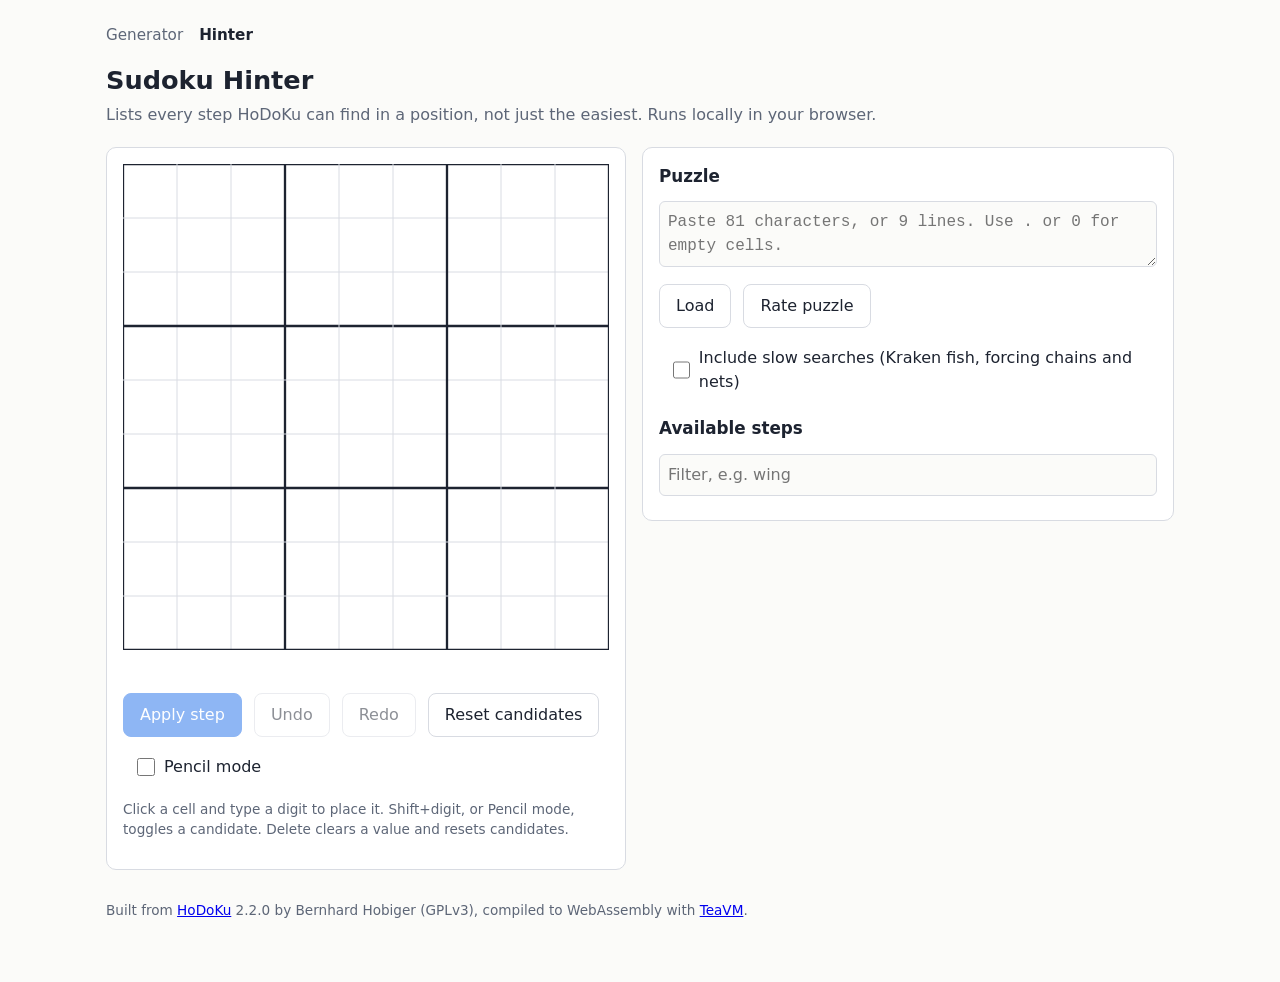
==== docs/hinter.html @ 81643546 "Add hinter page listing all available HoDoKu steps Co-Authored-By: Claude Sonnet 5.5 <noreply@anthro" ====
<!doctype html>
<html lang="en">
<head>
<meta charset="utf-8">
<meta name="viewport" content="width=device-width, initial-scale=1">
<title>Sudoku Hinter</title>
<link rel="stylesheet" href="style.css">
<style>
main.wide { max-width: 1100px; }
.layout { display: grid; grid-template-columns: minmax(300px, 520px) 1fr; gap: 16px; align-items: start; }
@media (max-width: 860px) { .layout { grid-template-columns: 1fr; } }
#board { width: 100%; height: auto; display: block; touch-action: manipulation; user-select: none; }
#board text { font-family: inherit; }
.cellbg { fill: var(--card); }
.cellbg.sel { fill: rgba(31, 111, 235, 0.18); }
.hl-idx { fill: rgba(240, 200, 60, 0.35); }
.hl-base { fill: rgba(60, 140, 240, 0.18); }
.hl-cover { fill: rgba(240, 140, 60, 0.18); }
.hl-set { fill: rgba(60, 180, 90, 0.35); }
.als0 { fill: rgba(60, 180, 90, 0.22); }
.als1 { fill: rgba(60, 140, 240, 0.22); }
.als2 { fill: rgba(200, 90, 200, 0.22); }
.als3 { fill: rgba(240, 160, 60, 0.22); }
.col0 { fill: rgba(60, 180, 90, 0.3); }
.col1 { fill: rgba(240, 160, 60, 0.3); }
.val { fill: var(--fg); font-size: 34px; text-anchor: middle; dominant-baseline: central; }
.val.user { fill: var(--accent); }
.val.setv { fill: #1f9d4d; font-weight: 700; }
.cand { fill: var(--muted); font-size: 13px; text-anchor: middle; dominant-baseline: central; }
.cand.pat { fill: #fff; }
.cand.del { fill: #fff; }
.cand.fin { fill: #fff; }
.cand.endo { fill: #fff; }
.cand.cann { fill: #fff; }
.cand.node { fill: var(--fg); font-weight: 700; }
.dot.pat { fill: #1f9d4d; }
.dot.del { fill: #d6334a; }
.dot.fin { fill: #2f7bd8; }
.dot.endo { fill: #9a4fd0; }
.dot.cann { fill: #8a1020; }
.dot.node { fill: rgba(60, 140, 240, 0.3); }
.link { stroke: #2f7bd8; stroke-width: 2.2; fill: none; }
.link.weak { stroke-dasharray: 5 4; stroke: #c07a1a; }
.grid-thin { stroke: var(--line); stroke-width: 1; }
.grid-thick { stroke: var(--fg); stroke-width: 2.4; }
#steps { max-height: 640px; overflow: auto; }
.group { margin-bottom: 10px; }
.ghead { font-weight: 600; font-size: 0.92rem; padding: 4px 0; border-bottom: 1px solid var(--line); display: flex; justify-content: space-between; }
.ghead span { color: var(--muted); font-weight: 400; }
.step { padding: 6px 8px; border-radius: 6px; cursor: pointer; font-size: 0.9rem; display: flex; gap: 8px; justify-content: space-between; align-items: center; }
.step:hover { background: rgba(31, 111, 235, 0.08); }
.step.on { background: rgba(31, 111, 235, 0.16); }
.step button { padding: 3px 10px; font-size: 0.85rem; }
textarea { width: 100%; font: inherit; font-family: ui-monospace, Menlo, monospace; color: inherit; background: var(--bg); border: 1px solid var(--line); border-radius: 6px; padding: 8px; }
.explain { margin: 10px 0 0; font-size: 0.95rem; min-height: 1.5em; }
.rating { font-size: 0.9rem; margin-top: 8px; }
.rating ul { margin: 6px 0 0; padding-left: 18px; color: var(--muted); }
</style>
</head>
<body>
<main class="wide">
  <nav><a href="index.html">Generator</a><a class="here" href="hinter.html">Hinter</a></nav>
  <h1>Sudoku Hinter</h1>
  <p class="lead">Lists every step HoDoKu can find in a position, not just the easiest. Runs locally in your browser.</p>

  <div class="layout">
    <section>
      <svg id="board" viewBox="0 0 504 504" aria-label="Sudoku board"></svg>
      <p class="explain" id="explain"></p>
      <div class="row" style="margin-top:10px">
        <button id="apply" class="primary" type="button" disabled>Apply step</button>
        <button id="undo" type="button" disabled>Undo</button>
        <button id="redo" type="button" disabled>Redo</button>
        <button id="refill" type="button">Reset candidates</button>
        <label class="cell"><input id="pencil" type="checkbox"> Pencil mode</label>
      </div>
      <p class="note">Click a cell and type a digit to place it. Shift+digit, or Pencil mode, toggles a candidate. Delete clears a value and resets candidates.</p>
    </section>

    <section>
      <h2>Puzzle</h2>
      <textarea id="puzzle" rows="2" placeholder="Paste 81 characters, or 9 lines. Use . or 0 for empty cells."></textarea>
      <div class="row" style="margin-top:10px">
        <button id="load" type="button">Load</button>
        <button id="rate" type="button">Rate puzzle</button>
        <label class="cell"><input id="heavy" type="checkbox"> Include slow searches (Kraken fish, forcing chains and nets)</label>
      </div>
      <div class="rating" id="rating"></div>
      <h2 style="margin-top:16px">Available steps <span class="note" id="progress"></span></h2>
      <div class="row" style="margin-bottom:8px">
        <input id="filter" type="search" placeholder="Filter, e.g. wing" style="flex:1;padding:8px;font:inherit;color:inherit;background:var(--bg);border:1px solid var(--line);border-radius:6px">
      </div>
      <div id="steps"></div>
    </section>
  </div>

  <p class="note">Built from <a href="https://hodoku.sourceforge.net/">HoDoKu</a> 2.2.0 by Bernhard Hobiger (GPLv3), compiled to WebAssembly with <a href="https://teavm.org/">TeaVM</a>.</p>
</main>
<script src="hinter.js"></script>
</body>
</html>
---- docs/style.css ----
:root {
  --bg: #fbfbf9;
  --fg: #1d2330;
  --muted: #5d6677;
  --line: #d8dbe2;
  --accent: #1f6feb;
  --accent-fg: #ffffff;
  --card: #ffffff;
  --warn: #9a5b00;
}
@media (prefers-color-scheme: dark) {
  :root {
    --bg: #14171d;
    --fg: #e6e9ef;
    --muted: #9aa3b2;
    --line: #2d333f;
    --accent: #5b9dff;
    --accent-fg: #0b1220;
    --card: #1b1f27;
    --warn: #e0a54a;
  }
}
* { box-sizing: border-box; }
body {
  margin: 0;
  background: var(--bg);
  color: var(--fg);
  font: 16px/1.5 system-ui, -apple-system, "Segoe UI", Roboto, sans-serif;
}
main {
  max-width: 760px;
  margin: 0 auto;
  padding: 24px 16px 48px;
}
h1 { font-size: 1.6rem; margin: 0 0 4px; }
p.lead { color: var(--muted); margin: 0 0 20px; }
section {
  background: var(--card);
  border: 1px solid var(--line);
  border-radius: 10px;
  padding: 16px;
  margin-bottom: 16px;
}
h2 { font-size: 1.05rem; margin: 0 0 12px; }
table { border-collapse: collapse; width: 100%; }
th, td { padding: 8px 6px; text-align: center; border-bottom: 1px solid var(--line); }
th:first-child, td:first-child { text-align: left; }
tr:last-child td { border-bottom: 0; }
label.cell { display: inline-flex; align-items: center; gap: 6px; cursor: pointer; padding: 6px 10px; }
.tag { font-size: 0.75rem; color: var(--muted); }
.tag.rare { color: var(--warn); }
.row { display: flex; flex-wrap: wrap; gap: 12px; align-items: center; }
input[type=number] {
  width: 90px;
  padding: 8px;
  font: inherit;
  color: inherit;
  background: var(--bg);
  border: 1px solid var(--line);
  border-radius: 6px;
}
input[type=checkbox] { width: 18px; height: 18px; accent-color: var(--accent); }
button {
  font: inherit;
  padding: 9px 16px;
  border-radius: 8px;
  border: 1px solid var(--line);
  background: var(--card);
  color: var(--fg);
  cursor: pointer;
}
button.primary { background: var(--accent); color: var(--accent-fg); border-color: var(--accent); }
button:disabled { opacity: 0.5; cursor: default; }
.bars { display: grid; gap: 6px; }
.bar { display: grid; grid-template-columns: 11em 1fr 4.5em; gap: 8px; align-items: center; font-size: 0.9rem; }
.track { height: 10px; background: var(--line); border-radius: 5px; overflow: hidden; }
.fill { height: 100%; width: 0; background: var(--accent); }
.status { color: var(--muted); font-size: 0.9rem; margin-top: 10px; }
.note { color: var(--muted); font-size: 0.85rem; }
.error { color: var(--warn); }
@media (max-width: 520px) {
  .bar { grid-template-columns: 8em 1fr 4em; }
  th, td { padding: 6px 2px; }
}

nav { display: flex; gap: 16px; margin-bottom: 14px; font-size: 0.95rem; }
nav a { color: var(--muted); text-decoration: none; }
nav a.here { color: var(--fg); font-weight: 600; }
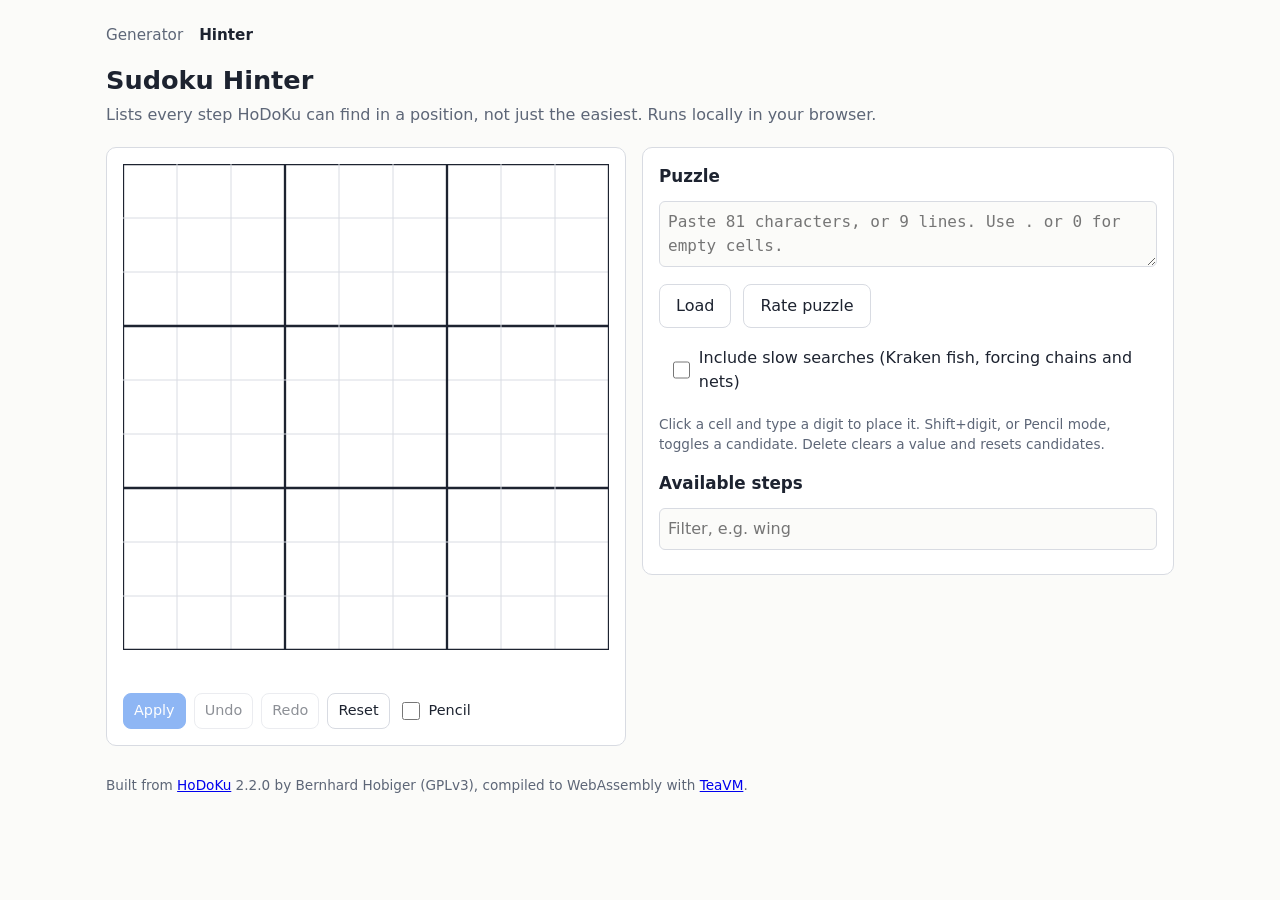
==== commit 40752d3c: "Fix hinter mobile layout: constrain column width and pin the board Co-Authored-By: Claude Sonnet 5.5" ====
--- a/docs/hinter.html
+++ b/docs/hinter.html
@@ -7,8 +7,29 @@
 <link rel="stylesheet" href="style.css">
 <style>
 main.wide { max-width: 1100px; }
-.layout { display: grid; grid-template-columns: minmax(300px, 520px) 1fr; gap: 16px; align-items: start; }
-@media (max-width: 860px) { .layout { grid-template-columns: 1fr; } }
+.layout { display: grid; grid-template-columns: minmax(300px, 520px) minmax(0, 1fr); gap: 16px; align-items: start; }
+.layout > section { min-width: 0; }
+.boardcard { position: sticky; top: 8px; }
+.compact { display: flex; flex-wrap: wrap; gap: 8px; align-items: center; margin-top: 10px; }
+.compact button { padding: 6px 10px; font-size: 0.9rem; }
+.compact label { font-size: 0.9rem; display: inline-flex; gap: 6px; align-items: center; }
+#explain { overflow-wrap: anywhere; }
+@media (max-width: 860px) {
+  main.wide { padding: 12px 12px 32px; }
+  h1 { font-size: 1.3rem; }
+  p.lead { display: none; }
+  .layout { grid-template-columns: minmax(0, 1fr); gap: 12px; }
+  .compact { gap: 6px; margin-top: 6px; }
+  .boardcard { top: 0; z-index: 5; padding: 8px; box-shadow: 0 4px 10px rgba(0, 0, 0, 0.12); }
+  #board { max-width: min(100%, 40vh); margin: 0 auto; }
+  #explain { margin: 6px 0 0; font-size: 0.85rem; min-height: 0; display: -webkit-box; -webkit-line-clamp: 2; -webkit-box-orient: vertical; overflow: hidden; }
+  #steps { max-height: none; overflow: visible; }
+  .step { font-size: 0.85rem; }
+}
+@media (max-width: 860px) and (max-height: 560px) {
+  .boardcard { position: static; }
+  #board { max-width: min(100%, 60vh); }
+}
 #board { width: 100%; height: auto; display: block; touch-action: manipulation; user-select: none; }
 #board text { font-family: inherit; }
 .cellbg { fill: var(--card); }
@@ -47,6 +68,7 @@
 .group { margin-bottom: 10px; }
 .ghead { font-weight: 600; font-size: 0.92rem; padding: 4px 0; border-bottom: 1px solid var(--line); display: flex; justify-content: space-between; }
 .ghead span { color: var(--muted); font-weight: 400; }
+.step > div { min-width: 0; overflow-wrap: anywhere; }
 .step { padding: 6px 8px; border-radius: 6px; cursor: pointer; font-size: 0.9rem; display: flex; gap: 8px; justify-content: space-between; align-items: center; }
 .step:hover { background: rgba(31, 111, 235, 0.08); }
 .step.on { background: rgba(31, 111, 235, 0.16); }
@@ -64,17 +86,16 @@
   <p class="lead">Lists every step HoDoKu can find in a position, not just the easiest. Runs locally in your browser.</p>
 
   <div class="layout">
-    <section>
+    <section class="boardcard">
       <svg id="board" viewBox="0 0 504 504" aria-label="Sudoku board"></svg>
       <p class="explain" id="explain"></p>
-      <div class="row" style="margin-top:10px">
-        <button id="apply" class="primary" type="button" disabled>Apply step</button>
+      <div class="compact">
+        <button id="apply" class="primary" type="button" disabled>Apply</button>
         <button id="undo" type="button" disabled>Undo</button>
         <button id="redo" type="button" disabled>Redo</button>
-        <button id="refill" type="button">Reset candidates</button>
-        <label class="cell"><input id="pencil" type="checkbox"> Pencil mode</label>
+        <button id="refill" type="button" title="Reset candidates">Reset</button>
+        <label><input id="pencil" type="checkbox"> Pencil</label>
       </div>
-      <p class="note">Click a cell and type a digit to place it. Shift+digit, or Pencil mode, toggles a candidate. Delete clears a value and resets candidates.</p>
     </section>
 
     <section>
@@ -86,6 +107,7 @@
         <label class="cell"><input id="heavy" type="checkbox"> Include slow searches (Kraken fish, forcing chains and nets)</label>
       </div>
       <div class="rating" id="rating"></div>
+      <p class="note">Click a cell and type a digit to place it. Shift+digit, or Pencil mode, toggles a candidate. Delete clears a value and resets candidates.</p>
       <h2 style="margin-top:16px">Available steps <span class="note" id="progress"></span></h2>
       <div class="row" style="margin-bottom:8px">
         <input id="filter" type="search" placeholder="Filter, e.g. wing" style="flex:1;padding:8px;font:inherit;color:inherit;background:var(--bg);border:1px solid var(--line);border-radius:6px">
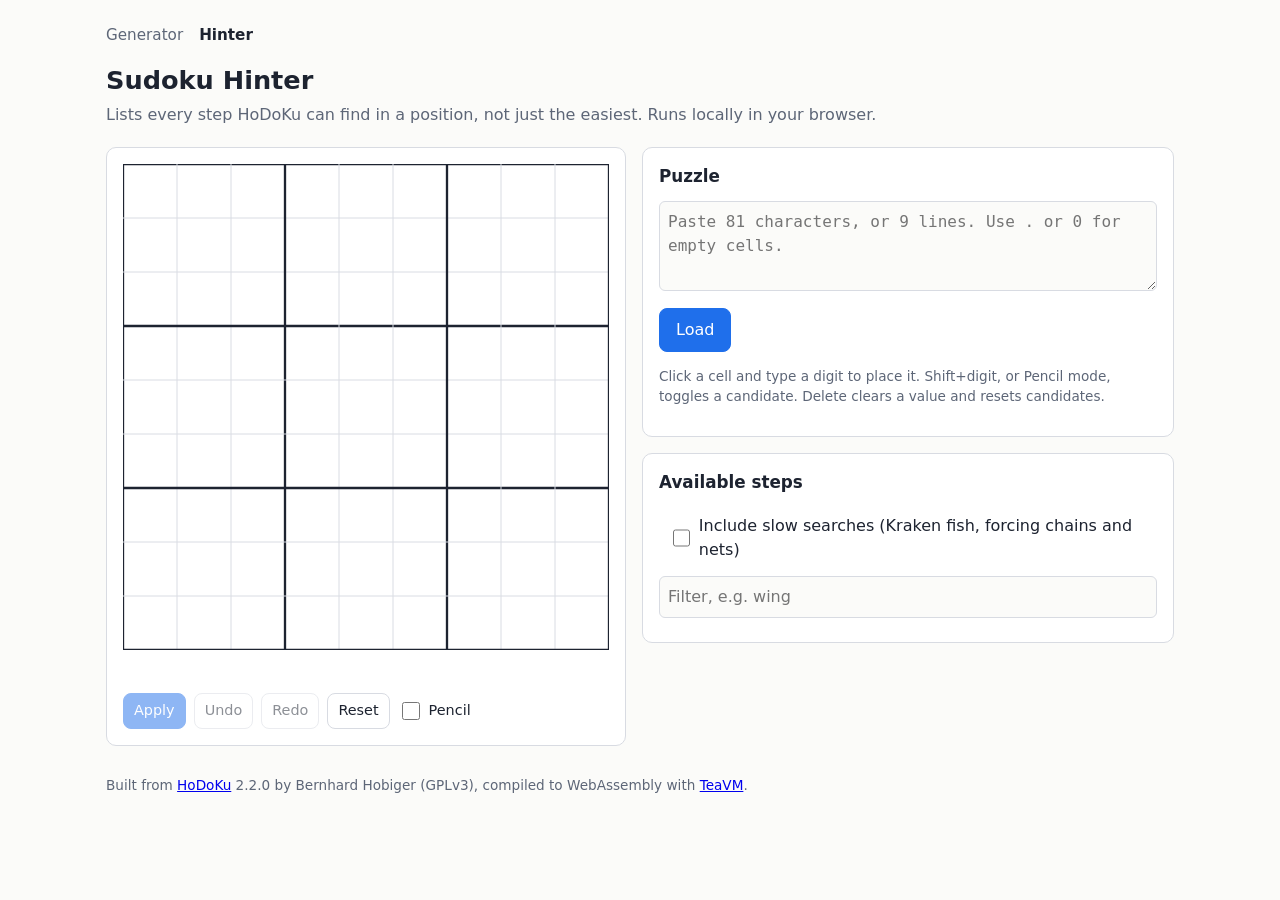
==== commit e2939ad9: "Hide puzzle input after loading and remove puzzle rating Co-Authored-By: Claude Sonnet 5.5 <noreply@" ====
--- a/docs/hinter.html
+++ b/docs/hinter.html
@@ -8,27 +8,29 @@
 <style>
 main.wide { max-width: 1100px; }
 .layout { display: grid; grid-template-columns: minmax(300px, 520px) minmax(0, 1fr); gap: 16px; align-items: start; }
-.layout > section { min-width: 0; }
+.layout > section, .side { min-width: 0; }
+.side { display: grid; gap: 16px; }
+.side > section { margin-bottom: 0; }
+[hidden] { display: none !important; }
 .boardcard { position: sticky; top: 8px; }
 .compact { display: flex; flex-wrap: wrap; gap: 8px; align-items: center; margin-top: 10px; }
 .compact button { padding: 6px 10px; font-size: 0.9rem; }
 .compact label { font-size: 0.9rem; display: inline-flex; gap: 6px; align-items: center; }
 #explain { overflow-wrap: anywhere; }
 @media (max-width: 860px) {
-  main.wide { padding: 12px 12px 32px; }
+  main.wide { padding: 12px 8px 32px; }
   h1 { font-size: 1.3rem; }
   p.lead { display: none; }
   .layout { grid-template-columns: minmax(0, 1fr); gap: 12px; }
   .compact { gap: 6px; margin-top: 6px; }
-  .boardcard { top: 0; z-index: 5; padding: 8px; box-shadow: 0 4px 10px rgba(0, 0, 0, 0.12); }
-  #board { max-width: min(100%, 40vh); margin: 0 auto; }
+  .boardcard { position: static; top: 0; z-index: 5; padding: 6px; box-shadow: 0 4px 10px rgba(0, 0, 0, 0.12); }
+  #board { width: 100%; max-width: none; }
   #explain { margin: 6px 0 0; font-size: 0.85rem; min-height: 0; display: -webkit-box; -webkit-line-clamp: 2; -webkit-box-orient: vertical; overflow: hidden; }
   #steps { max-height: none; overflow: visible; }
   .step { font-size: 0.85rem; }
 }
-@media (max-width: 860px) and (max-height: 560px) {
-  .boardcard { position: static; }
-  #board { max-width: min(100%, 60vh); }
+@media (max-width: 860px) and (min-height: 780px) {
+  .boardcard { position: sticky; }
 }
 #board { width: 100%; height: auto; display: block; touch-action: manipulation; user-select: none; }
 #board text { font-family: inherit; }
@@ -75,8 +77,6 @@
 .step button { padding: 3px 10px; font-size: 0.85rem; }
 textarea { width: 100%; font: inherit; font-family: ui-monospace, Menlo, monospace; color: inherit; background: var(--bg); border: 1px solid var(--line); border-radius: 6px; padding: 8px; }
 .explain { margin: 10px 0 0; font-size: 0.95rem; min-height: 1.5em; }
-.rating { font-size: 0.9rem; margin-top: 8px; }
-.rating ul { margin: 6px 0 0; padding-left: 18px; color: var(--muted); }
 </style>
 </head>
 <body>
@@ -98,22 +98,28 @@
       </div>
     </section>
 
-    <section>
-      <h2>Puzzle</h2>
-      <textarea id="puzzle" rows="2" placeholder="Paste 81 characters, or 9 lines. Use . or 0 for empty cells."></textarea>
-      <div class="row" style="margin-top:10px">
-        <button id="load" type="button">Load</button>
-        <button id="rate" type="button">Rate puzzle</button>
-        <label class="cell"><input id="heavy" type="checkbox"> Include slow searches (Kraken fish, forcing chains and nets)</label>
-      </div>
-      <div class="rating" id="rating"></div>
-      <p class="note">Click a cell and type a digit to place it. Shift+digit, or Pencil mode, toggles a candidate. Delete clears a value and resets candidates.</p>
-      <h2 style="margin-top:16px">Available steps <span class="note" id="progress"></span></h2>
-      <div class="row" style="margin-bottom:8px">
-        <input id="filter" type="search" placeholder="Filter, e.g. wing" style="flex:1;padding:8px;font:inherit;color:inherit;background:var(--bg);border:1px solid var(--line);border-radius:6px">
-      </div>
-      <div id="steps"></div>
-    </section>
+    <div class="side">
+      <section id="puzzlePanel">
+        <h2>Puzzle</h2>
+        <textarea id="puzzle" rows="3" placeholder="Paste 81 characters, or 9 lines. Use . or 0 for empty cells."></textarea>
+        <div class="row" style="margin-top:10px">
+          <button id="load" class="primary" type="button">Load</button>
+        </div>
+        <p class="note">Click a cell and type a digit to place it. Shift+digit, or Pencil mode, toggles a candidate. Delete clears a value and resets candidates.</p>
+      </section>
+
+      <section>
+        <h2>Available steps <span class="note" id="progress"></span></h2>
+        <div class="row" style="margin-bottom:8px">
+          <button id="newPuzzle" type="button" hidden>New puzzle</button>
+          <label class="cell"><input id="heavy" type="checkbox"> Include slow searches (Kraken fish, forcing chains and nets)</label>
+        </div>
+        <div class="row" style="margin-bottom:8px">
+          <input id="filter" type="search" placeholder="Filter, e.g. wing" style="flex:1;padding:8px;font:inherit;color:inherit;background:var(--bg);border:1px solid var(--line);border-radius:6px">
+        </div>
+        <div id="steps"></div>
+      </section>
+    </div>
   </div>
 
   <p class="note">Built from <a href="https://hodoku.sourceforge.net/">HoDoKu</a> 2.2.0 by Bernhard Hobiger (GPLv3), compiled to WebAssembly with <a href="https://teavm.org/">TeaVM</a>.</p>
--- a/docs/style.css
+++ b/docs/style.css
@@ -79,8 +79,12 @@
 .note { color: var(--muted); font-size: 0.85rem; }
 .error { color: var(--warn); }
 @media (max-width: 520px) {
+  main { padding: 16px 10px 40px; }
+  section { padding: 12px; }
   .bar { grid-template-columns: 8em 1fr 4em; }
-  th, td { padding: 6px 2px; }
+  th, td { padding: 6px 1px; font-size: 0.85rem; }
+  table label.cell { flex-direction: column; padding: 4px 2px; gap: 2px; text-align: center; }
+  .tag { font-size: 0.68rem; }
 }
 
 nav { display: flex; gap: 16px; margin-bottom: 14px; font-size: 0.95rem; }
